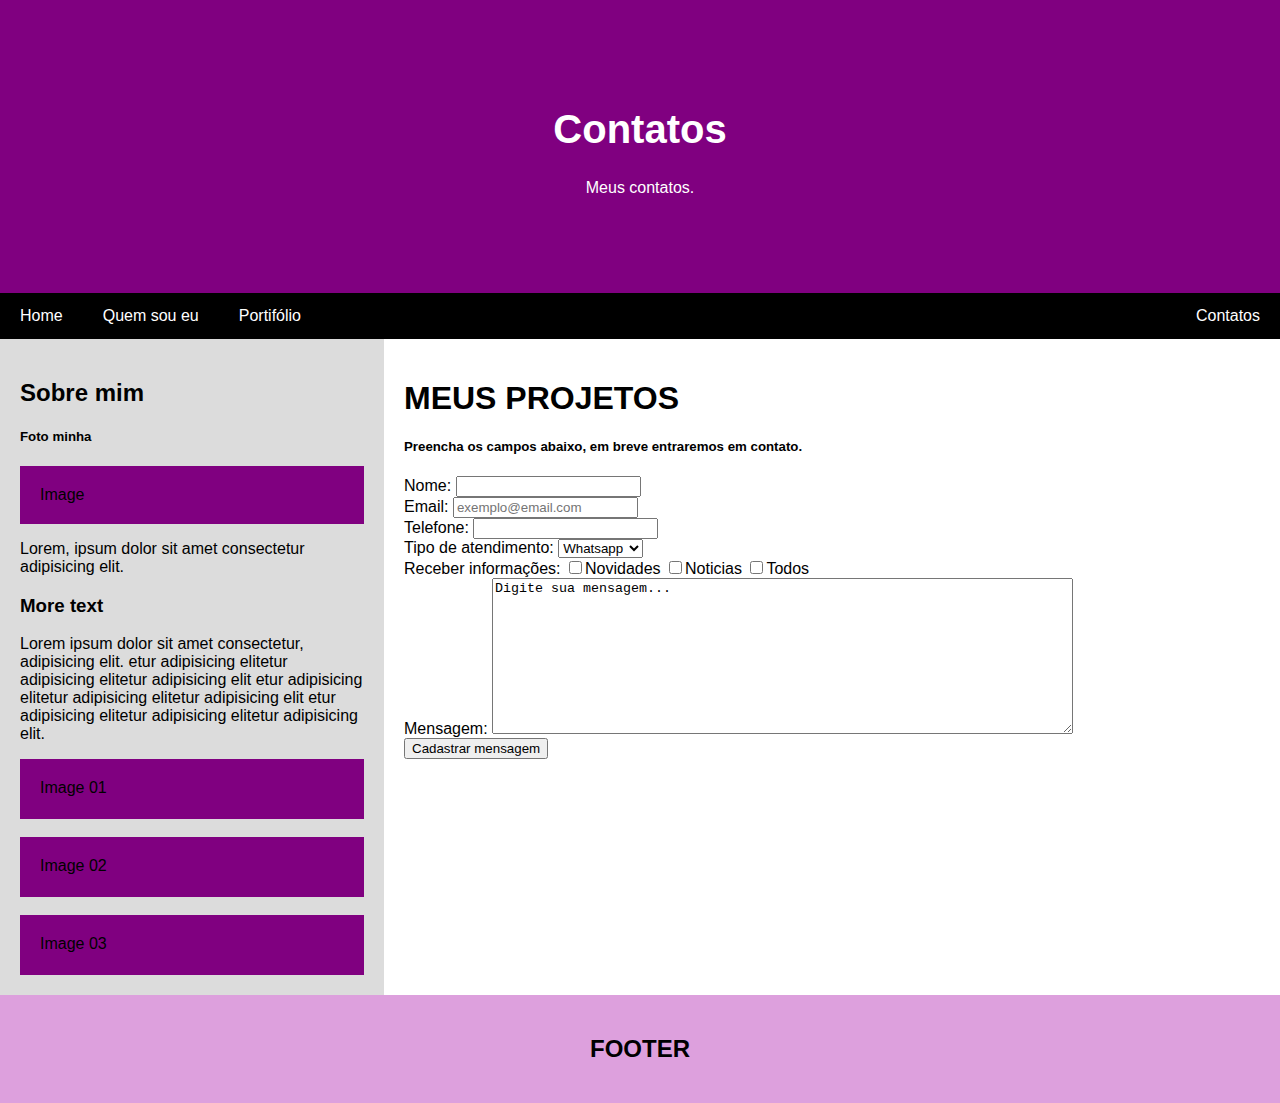
==== contatos.html @ 0808c260 "formularios" ====
<!DOCTYPE html>
<main>
    <head>
        <title>Contatos</title>
        <meta charset="utf-8">
        <link rel="stylesheet" type="text/css" href="./style/style.css">
    </head>
    <body>
        <div class="header">
            <h1>Contatos</h1>
            <p>Meus contatos.</p>
        </div>

        <div class="navbar">
            <a href="https://www.instagram.com/" target="_blank">Home</a>
            <a href="./quem-sou-eu.html" target="_blank">Quem sou eu</a>
            <a href="./portifolio.html" target="_blank">Portifólio</a>
            <a href="./contatos.html" class="right">Contatos</a>
        </div>

        <div class="row">
            <div class="div-um">
                <h2>Sobre mim</h2>
                <h5>Foto minha</h5>
                <div class="image">Image</div>
                <p>Lorem, ipsum dolor sit amet consectetur adipisicing elit.</p>
                
                <h3>More text</h3>
                <p>Lorem ipsum dolor sit amet consectetur, adipisicing elit.
                    etur adipisicing elitetur adipisicing elitetur adipisicing elit
                    etur adipisicing elitetur adipisicing elitetur adipisicing elit
                    etur adipisicing elitetur adipisicing elitetur adipisicing elit.
                </p>
                
                <div class="image" style="height: 60px">Image 01</div><br>
                <div class="image" style="height: 60px">Image 02</div><br>
                <div class="image" style="height: 60px">Image 03</div>
            </div>
            <div class="div-dois">
                <h1>MEUS PROJETOS</h1>
                <h5>Preencha os campos abaixo, em breve entraremos em contato.</h5>
                <form method="post" action="/receber/dados">
                    <div>
                        <label for="nome">Nome:</label>
                        <input type="text" id="nome" name="nome">
                    </div>
                    <div>
                        <label for="email">Email:</label>
                        <input type="email" id="email" name="email" placeholder="exemplo@email.com">
                    </div>
                    <div>
                        <label for="telefone">Telefone:</label>
                        <input type="tel" name="telefone" id="telefone">
                    </div>
                    <div>
                        <label for="tipo_atendimento">Tipo de atendimento:</label>
                        <select name="tipo_atendimento">
                            <option value="whatsapp">Whatsapp</option>
                            <option value="presencial">Presencial</option>
                            <option value="email_atendimento">Email</option>
                        </select>
                    </div>
                    <div>
                        <label for="informacoes">Receber informações:</label>
                        <input type="checkbox" name="novidades" value="novidades">Novidades
                        <input type="checkbox" name="noticias" value="noticias">Noticias
                        <input type="checkbox" name="todos" value="todos">Todos
                    </div>
                    <div>
                        <label for="mensagem">Mensagem:</label>
                        <textarea name="mensagem" rows="10" cols="70">Digite sua mensagem...</textarea>
                    </div>
                    <div>
                        <button type="submit">Cadastrar mensagem</button>
                    </div>
                </form>
            </div>
        </div>
        <div class="footer">
            <h2>FOOTER</h2>
        </div>
    </body>
</main>
---- style/style.css ----
*{
    box-sizing: border-box;
}
body{
    font-family: Arial, Helvetica, sans-serif;
    margin: 0;
}
.header {
    text-align: center;
    padding: 80px;
    background-color: purple;
    color: white;
}
.header h1{
    font-size: 40px;
}
.navbar{
    background-color: black;
    overflow: hidden;  
}
.navbar a{
    float: left;
    color: white;
    display: block;
    text-align: center;
    padding: 14px 20px;
    text-decoration: none;
}
.navbar a:hover{
    background-color: white;
    color: black;
}
.navbar a.right{
    float: right;
}
.row{
    display: -ms-flexbox;
    display: flex;
    -ms-flex-wrap: wrap;
}
.div-um{
    -ms-flex: 30%;
    flex: 30%;
    background-color: gainsboro;
    padding: 20px;
}
.div-dois{
    -ms-flex: 70%;
    flex: 70%;
    padding: 20px;
}
.footer{
    padding: 20px;
    text-align: center;
    background-color: plum;
}
.image{
    background-color: purple;
    padding: 20px;
    width: 100%;
}

@media screen and (max-width: 700px){
    .row{
        flex-direction: column;
    }

    .navbar a{
        float: none;
        width: 100%;
    }
}
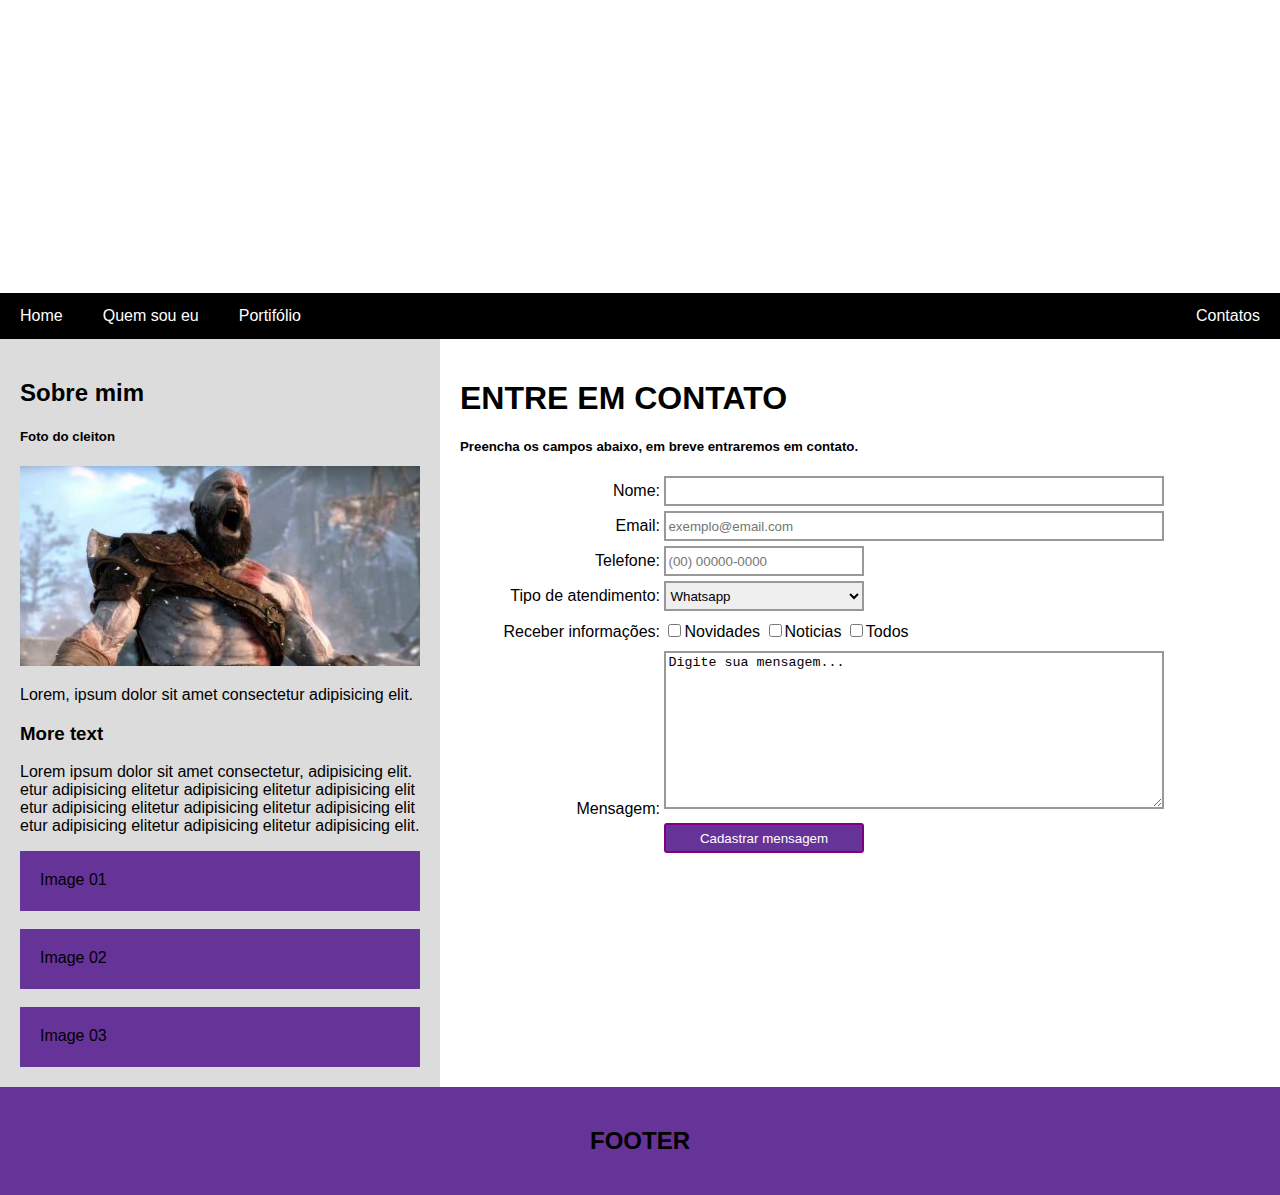
==== commit 1a4ea9c6: "desenvolvendo" ====
--- a/contatos.html
+++ b/contatos.html
@@ -12,7 +12,7 @@
         </div>
 
         <div class="navbar">
-            <a href="https://www.instagram.com/" target="_blank">Home</a>
+            <a href="./index.html" target="_blank">Home</a>
             <a href="./quem-sou-eu.html" target="_blank">Quem sou eu</a>
             <a href="./portifolio.html" target="_blank">Portifólio</a>
             <a href="./contatos.html" class="right">Contatos</a>
@@ -21,8 +21,8 @@
         <div class="row">
             <div class="div-um">
                 <h2>Sobre mim</h2>
-                <h5>Foto minha</h5>
-                <div class="image">Image</div>
+                <h5>Foto do cleiton</h5>
+                <img src="./images/cleiton.jpg" alt="kratos ">
                 <p>Lorem, ipsum dolor sit amet consectetur adipisicing elit.</p>
                 
                 <h3>More text</h3>
@@ -37,30 +37,30 @@
                 <div class="image" style="height: 60px">Image 03</div>
             </div>
             <div class="div-dois">
-                <h1>MEUS PROJETOS</h1>
+                <h1>ENTRE EM CONTATO</h1>
                 <h5>Preencha os campos abaixo, em breve entraremos em contato.</h5>
                 <form method="post" action="/receber/dados">
                     <div>
                         <label for="nome">Nome:</label>
-                        <input type="text" id="nome" name="nome">
+                        <input type="text" id="nome" class="nome" name="nome">
                     </div>
                     <div>
                         <label for="email">Email:</label>
-                        <input type="email" id="email" name="email" placeholder="exemplo@email.com">
+                        <input type="email" id="email" name="email" class="email" placeholder="exemplo@email.com">
                     </div>
                     <div>
                         <label for="telefone">Telefone:</label>
-                        <input type="tel" name="telefone" id="telefone">
+                        <input type="tel" name="telefone" class="telefone" id="telefone" placeholder="(00) 00000-0000">
                     </div>
                     <div>
                         <label for="tipo_atendimento">Tipo de atendimento:</label>
-                        <select name="tipo_atendimento">
+                        <select name="tipo_atendimento" class="tipoatendimento">
                             <option value="whatsapp">Whatsapp</option>
                             <option value="presencial">Presencial</option>
                             <option value="email_atendimento">Email</option>
                         </select>
                     </div>
-                    <div>
+                    <div class="informacoes">
                         <label for="informacoes">Receber informações:</label>
                         <input type="checkbox" name="novidades" value="novidades">Novidades
                         <input type="checkbox" name="noticias" value="noticias">Noticias
@@ -68,10 +68,10 @@
                     </div>
                     <div>
                         <label for="mensagem">Mensagem:</label>
-                        <textarea name="mensagem" rows="10" cols="70">Digite sua mensagem...</textarea>
+                        <textarea name="mensagem" class="mensagem" rows="10" cols="70">Digite sua mensagem...</textarea>
                     </div>
                     <div>
-                        <button type="submit">Cadastrar mensagem</button>
+                        <button type="submit" class="btn">Cadastrar mensagem</button>
                     </div>
                 </form>
             </div>
--- a/style/style.css
+++ b/style/style.css
@@ -8,8 +8,8 @@
 .header {
     text-align: center;
     padding: 80px;
-    background-color: purple;
     color: white;
+    background: url("https://static.videezy.com/system/resources/thumbnails/000/042/456/original/Sky-night-rotation-space-background.jpg");
 }
 .header h1{
     font-size: 40px;
@@ -52,12 +52,78 @@
 .footer{
     padding: 20px;
     text-align: center;
-    background-color: plum;
+    background-color: rebeccapurple;
 }
 .image{
-    background-color: purple;
+    background-color: rebeccapurple;
     padding: 20px;
     width: 100%;
+    
+}
+label{
+    display: inline-block;
+    width: 200px;
+    text-align: right;
+}
+.nome{
+    width: 500px;
+    height: 30px;
+    -moz-box-sizing: border-box;
+    box-sizing: border-box;
+    border: 2px solid #999;
+    margin-bottom: 5px;
+}
+.email{
+    width: 500px;
+    height: 30px;
+    -moz-box-sizing: border-box;
+    box-sizing: border-box;
+    border: 2px solid #999;
+    margin-bottom: 5px;
+}
+.telefone{
+    width: 200px;
+    height: 30px;
+    -moz-box-sizing: border-box;
+    box-sizing: border-box;
+    border: 2px solid #999;
+    margin-bottom: 5px;
+}
+.tipoatendimento{
+    width: 200px;
+    height: 30px;
+    -moz-box-sizing: border-box;
+    box-sizing: border-box;
+    border: 2px solid #999;
+    margin-bottom: 5px;
+}
+.informacoes{
+    margin-bottom: 10px;
+    margin-top: 5px;
+}
+.mensagem{
+    width: 500px;
+    -moz-box-sizing: border-box;
+    box-sizing: border-box;
+    border: 2px solid #999;
+    margin-bottom: 5px;
+}
+.btn{
+    margin-left: 204px;
+    width: 200px;
+    height: 30px;
+    margin-top: 5px;
+    background-color: rebeccapurple;
+    color: white;
+    border: 2px solid purple;
+    border-radius: 3px;
+}
+.btn:hover{
+    background-color: white;
+    color: rebeccapurple;
+}
+.perfil{
+    width: 300px;
 }
 
 @media screen and (max-width: 700px){
